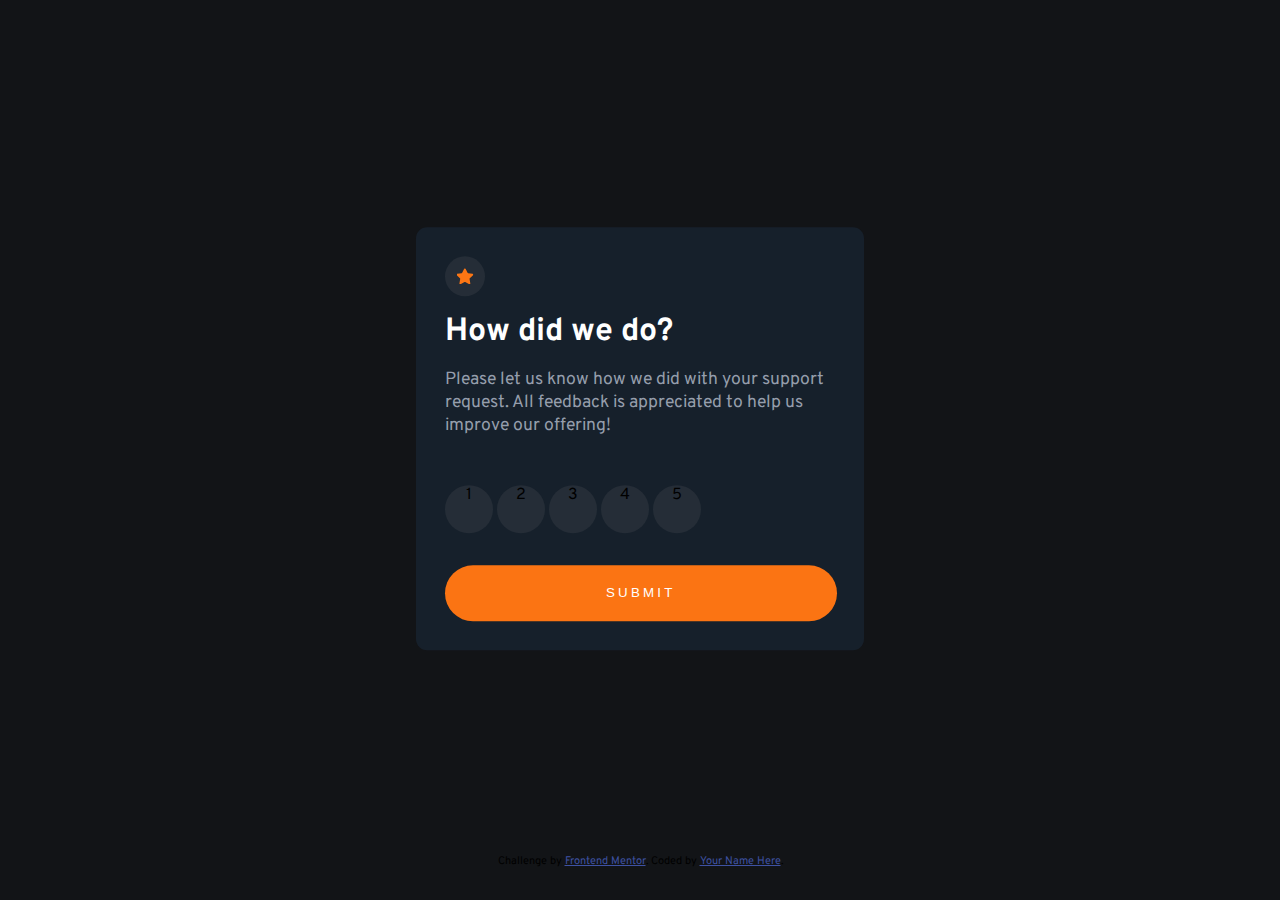
==== InteractiveRating/index.html @ cb7a6600 "Completo a estilização e centralização dos componentes principais." ====
<!DOCTYPE html>
<html lang="en">
<head>
  <meta charset="UTF-8">
  <meta name="viewport" content="width=device-width, initial-scale=1.0"> <!-- displays site properly based on user's device -->

  <link rel="icon" type="image/png" sizes="32x32" href="./images/favicon-32x32.png">
  <link rel="stylesheet" href="style.css">
  
  <title>Frontend Mentor | Interactive rating component</title>

  <!-- Feel free to remove these styles or customise in your own stylesheet 👍 -->
  <style>
    .attribution { font-size: 11px; text-align: center; }
    .attribution a { color: hsl(228, 45%, 44%); }
  </style>
</head>
<body>

  <main>
    <section>
      <div class="ratingStar">
        <img src="images/icon-star.svg" alt="">
      </div>
      <div class="howDid">
        <h1>How did we do?</h1>
      </div>

      <div class="text">
        <p>Please let us know how we did with your support request. All feedback is appreciated 
          to help us improve our offering!</p>
      </div>

      <div class="inputs">
        <div id="area0" class="button"><input class="radio1" type="radio" name="rating"> 1</div>
        <div id="area1" class="button"><input class="radio" type="radio" name="rating">2</div>
        <div id="area2" class="button"><input class="radio" type="radio" name="rating">3</div>
        <div id="area3" class="button"><input class="radio" type="radio" name="rating">4</div>
        <div id="area4" class="button"><input class="radio" type="radio" name="rating">5</div>
      </div>
      
      <button id="subBtn" type="submit" onclick="getRating()">SUBMIT</button>
    </section>

    <section class="hidden">
      <div class="image">

      </div>
      
      <div class="ratingSelected">
        <p> You selected <!-- Add rating here --> out of 5</p>
      </div>

      <div class="thanks">
        <h1>Thank you!</h1>
      </div>

      <div class="finalText">
        <p>We appreciate you taking the time to give a rating. If you ever need more support, 
          don’t hesitate to get in touch!</p>
      </div>
    </section>
  </main>

  <footer>
    <div class="attribution">
      Challenge by <a href="https://www.frontendmentor.io?ref=challenge" target="_blank">Frontend Mentor</a>. 
      Coded by <a href="#">Your Name Here</a>.
    </div>
  </footer>

  <script>
    const radio = document.querySelectorAll(".radio")
    for(let i = 0; i < radio[i].length; i++){
      radio[i].addEventListener("change", radioCall())
      console.log("ola")
    }
    function radioCall(){
    for(i = 0; i < radio.length; i++){
        if(radio[cheked]){
          radio[i].classList.add("active")
          let area = document.querySelector('#area1')
          area.style.background = "red"
        } else {
          radio[i].classList.remove("active")
        }
      }
    }
  </script>
</body>
</html>
---- InteractiveRating/style.css ----
@import url('https://fonts.googleapis.com/css2?family=Overpass:wght@400;700&display=swap');

:root {
    --bk:hsl(216, 12%, 8%);
    --section-bk: rgba(24, 34, 47, 0.846);
    --round: hsl(213, 19%, 18%);
    --number: hsl(216, 12%, 54%);
    --paragraph: hsl(217, 12%, 63%);
    --header: hsl(0, 0%, 100%);
}

* {
    margin:0;
    padding: 0;
    box-sizing: border-box;
}

body {
    background-color: var(--bk);
    text-align: center;
    margin: 1rem .5rem;
    font-family: 'Overpass', sans-serif;
}

section {
    background-color: var(--section-bk);
    width: 28rem;
    margin: auto;
    position: relative;
    top: 50%;
    transform: translateY(50%);
    padding: 1.8rem;  
    text-align: left;
    border-radius: .7rem;
}

section div {
    margin-bottom: 1rem;
}

.ratingStar {
    position: relative;
    background-color: var(--round);
    width: 2.5rem;
    height: 2.5rem;

    border-radius: 100%;
    text-align: center;
}
.ratingStar img {
    position: absolute;
    top: 50%;
    transform: translateY(-50%) translateX(-50%);
}

h1 {
    color: var(--header);
}

p {
    color: var(--paragraph);
    font-size: 1.1rem;
}

label {
    position: absolute;
    top: 100px;
}

.button {
    margin-top: 2rem;
    display: inline-block;
    text-align: center;
    background-color: var(--round);
    border: 0px;
    border-radius: 100%;
    width: 3rem;
    height: 3rem;
}

.button input {
    display: none;
    border-style: none;
    width: 3rem;
    height: 3rem;
}

#radio1:checked ~ .navigationAuto .auto-btn1 {
	background-color: blue;
}

#subBtn {
    border: none;
    border-radius: 2rem;
    width: 24.5rem;
    height: 3.5rem;
    letter-spacing: .2rem;
    background-color: hsl(25, 97%, 53%);
    color: #fff;
}

footer {
    position: absolute;
    bottom: 2rem;
    left: 50%;
    transform: translateX(-50%);
}


@media screen and (max-width:768px){
    
    section {
        width: 23rem;
        height: auto;
    }

    #subBtn {
        width: 19rem;
    }
}

@media screen and (max-width:375px){
    section {
        width: 18.5rem;
    }     
    
    #subBtn {
        width: 16rem;
    }

    .button {
        width: 2.5rem;
        height: 2.5rem;
    }
}

.hidden {
    display: none;
}
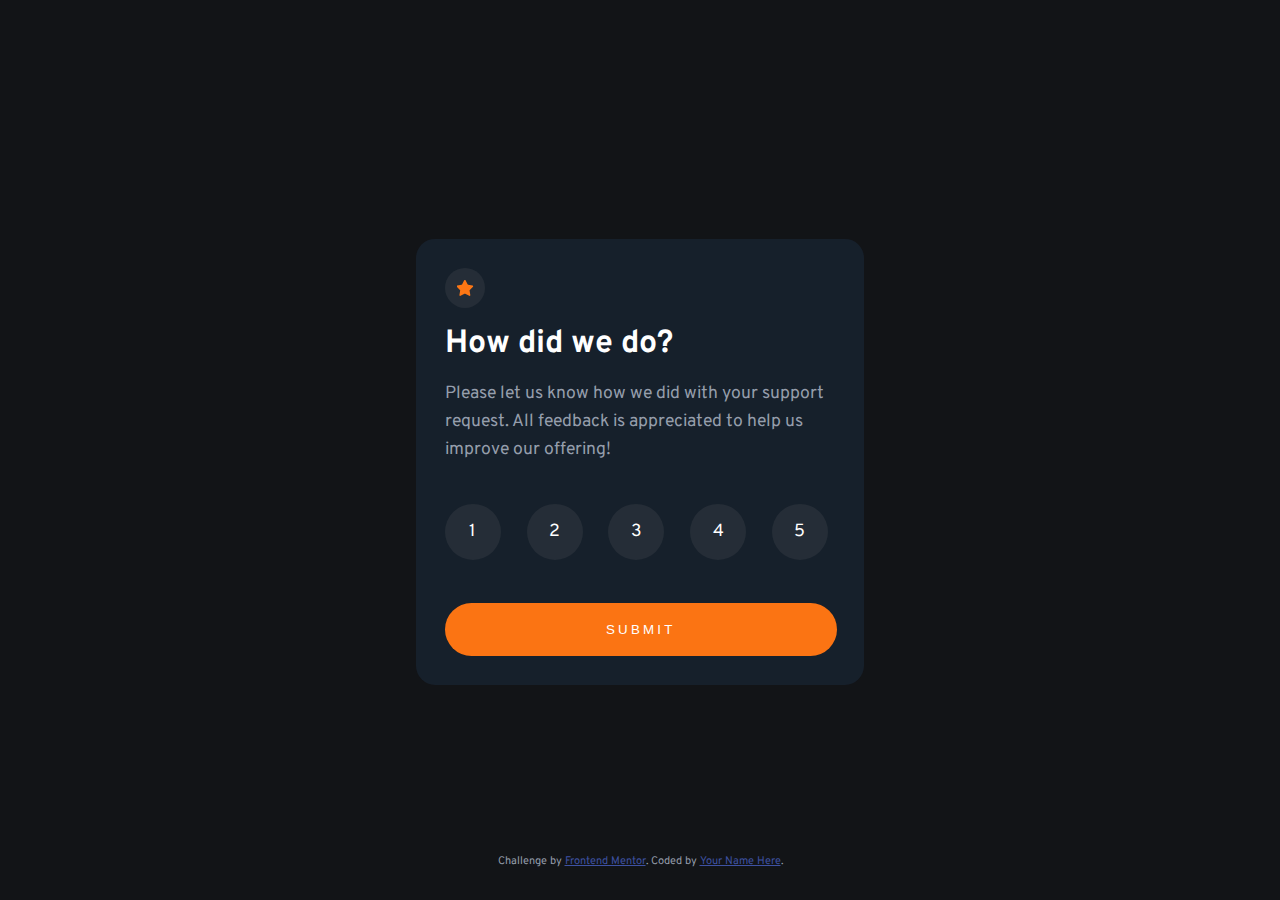
==== commit c8cb93f5: "Finalizado a logica do sistema de avaliação e troca de tela." ====
--- a/InteractiveRating/index.html
+++ b/InteractiveRating/index.html
@@ -18,7 +18,7 @@
 <body>
 
   <main>
-    <section>
+    <section class="hidden">
       <div class="ratingStar">
         <img src="images/icon-star.svg" alt="">
       </div>
@@ -32,23 +32,44 @@
       </div>
 
       <div class="inputs">
-        <div id="area0" class="button"><input class="radio1" type="radio" name="rating"> 1</div>
-        <div id="area1" class="button"><input class="radio" type="radio" name="rating">2</div>
-        <div id="area2" class="button"><input class="radio" type="radio" name="rating">3</div>
-        <div id="area3" class="button"><input class="radio" type="radio" name="rating">4</div>
-        <div id="area4" class="button"><input class="radio" type="radio" name="rating">5</div>
+        
+        <label class="container">
+          <input type="radio" name="radio" value="1">
+          <span class="checkmark"><p>1</p></span>
+        </label>
+        
+        <label class="container">
+          <input type="radio" name="radio" value="2">  
+          <span class="checkmark"><p>2</p></span>
+        </label>
+        
+        <label class="container">
+          <input type="radio" name="radio" value="3">
+          <span class="checkmark"><p>3</p></span>
+        </label>
+        
+        <label class="container">
+          <input type="radio" name="radio" value="4">
+          <span class="checkmark"><p>4</p></span>
+        </label>
+       
+        <label class="container">
+          <input type="radio" name="radio" value="5">
+          <span class="checkmark"><p>5</p></span>
+        </label>
+                
       </div>
       
       <button id="subBtn" type="submit" onclick="getRating()">SUBMIT</button>
     </section>
 
-    <section class="hidden">
+    <section class="show">
       <div class="image">
-
+        <img src="./images/illustration-thank-you.svg">
       </div>
       
       <div class="ratingSelected">
-        <p> You selected <!-- Add rating here --> out of 5</p>
+        <p> You selected <span id="note"></span> out of 5</p>
       </div>
 
       <div class="thanks">
@@ -69,23 +90,6 @@
     </div>
   </footer>
 
-  <script>
-    const radio = document.querySelectorAll(".radio")
-    for(let i = 0; i < radio[i].length; i++){
-      radio[i].addEventListener("change", radioCall())
-      console.log("ola")
-    }
-    function radioCall(){
-    for(i = 0; i < radio.length; i++){
-        if(radio[cheked]){
-          radio[i].classList.add("active")
-          let area = document.querySelector('#area1')
-          area.style.background = "red"
-        } else {
-          radio[i].classList.remove("active")
-        }
-      }
-    }
-  </script>
+  <script src="main.js"></script>
 </body>
 </html>--- a/InteractiveRating/style.css
+++ b/InteractiveRating/style.css
@@ -7,6 +7,7 @@
     --number: hsl(216, 12%, 54%);
     --paragraph: hsl(217, 12%, 63%);
     --header: hsl(0, 0%, 100%);
+    --button: hsl(25, 97%, 53%);
 }
 
 * {
@@ -31,7 +32,7 @@
     transform: translateY(50%);
     padding: 1.8rem;  
     text-align: left;
-    border-radius: .7rem;
+    border-radius: 1.2rem;
 }
 
 section div {
@@ -60,43 +61,113 @@
 p {
     color: var(--paragraph);
     font-size: 1.1rem;
-}
-
-label {
+    margin-bottom: 2.5rem;
+    line-height: 1.6;
+}
+
+.inputs {
+    display: flex;
+    gap: 5px;
+}
+
+.container {
+    position: relative;
+    padding-left: 002.2rem;
+    margin-bottom: 1.5rem;
+    cursor: pointer;
+    font-size: 22px;
+    -webkit-user-select: none;
+    -moz-user-select: none;
+    -ms-user-select: none;
+    user-select: none;
+  }
+  
+  /* Hide the browser's default radio button */
+  .container input {
+    position: relative;
+    opacity: 0;
+    cursor: pointer;
+    height: 0;
+    width: 0;
+    margin-bottom: 2.5rem;
+  }
+
+  .container:not(:last-child){
+    margin-right: 2.6rem;
+  }
+  
+  /* Create a custom radio button */
+  .checkmark {
     position: absolute;
-    top: 100px;
-}
-
-.button {
-    margin-top: 2rem;
-    display: inline-block;
-    text-align: center;
+    top: 0;
+    left: 0;
+    height: 3.5rem;
+    width: 3.5rem;
     background-color: var(--round);
-    border: 0px;
-    border-radius: 100%;
-    width: 3rem;
-    height: 3rem;
-}
-
-.button input {
-    display: none;
-    border-style: none;
-    width: 3rem;
-    height: 3rem;
-}
-
-#radio1:checked ~ .navigationAuto .auto-btn1 {
-	background-color: blue;
-}
+    border-radius: 50%;
+    text-align: center;
+  }
+
+  span p{
+      position: relative;
+      top: 50%;
+      transform: translateY(-50%);
+      color:#fff;
+  }
+
+  .checkmark:hover p{
+    color: #fff;
+  }
+
+  .container:hover input ~ .checkmark{
+    background-color: var(--paragraph);
+    color:#fff;
+  }
+
+  .container input:checked ~ .checkmark{
+    background-color: var(--button);
+  }
+
+
 
 #subBtn {
     border: none;
     border-radius: 2rem;
     width: 24.5rem;
-    height: 3.5rem;
+    height: 3.3rem;
     letter-spacing: .2rem;
-    background-color: hsl(25, 97%, 53%);
+    background-color: var(--button);
     color: #fff;
+    cursor: pointer;
+}
+
+#subBtn:hover {
+    background-color: #fff;
+    color: var(--button);
+}
+
+.show{
+    text-align: center;
+    display: none;
+}
+
+.image{
+    padding-top: .8rem;
+    margin: 0;
+    padding-bottom: 10px;
+}
+
+.ratingSelected{
+    background-color: hsl(213, 19%, 18%);
+    border-radius: 3rem;
+    width: 13rem;
+    padding: .3rem .3rem;
+    margin: 1rem auto 2rem;
+}
+
+.ratingSelected p {
+    margin: 0;
+    color: var(--button);
 }
 
 footer {
@@ -104,36 +175,71 @@
     bottom: 2rem;
     left: 50%;
     transform: translateX(-50%);
-}
-
-
-@media screen and (max-width:768px){
+    color: var(--paragraph);
+}
+
+
+@media screen and (max-width:425px){
     
     section {
         width: 23rem;
         height: auto;
     }
 
+    .inputs{
+        gap: 1.5rem;
+    }
+
+    label.container {
+        padding: 0;
+    }
+
+    .checkmark {
+        width: 3.5rem;
+        height: 3.5rem;
+        margin: 0;
+    }
+
     #subBtn {
+        width: 19.7rem;
+    }
+}
+
+@media screen and (max-width:375px){
+    h1{
+        font-size: 20px;
+    }
+
+    p{
+        font-size: 16px;
+        margin-bottom: 1.4rem;
+    }
+
+    section {
         width: 19rem;
-    }
-}
-
-@media screen and (max-width:375px){
-    section {
-        width: 18.5rem;
     }     
+
+    .inputs{
+        gap: .8rem;
+        margin: 0;
+    }
     
+    label.container {
+        padding: 0;
+    }
+
     #subBtn {
         width: 16rem;
     }
 
-    .button {
-        width: 2.5rem;
-        height: 2.5rem;
-    }
-}
-
-.hidden {
-    display: none;
-}+    .checkmark{
+        width: 2.8rem;
+        height: 2.8rem;
+    }
+
+    .ratingSelected {
+        width: 11.8rem;
+    }
+
+}
+
